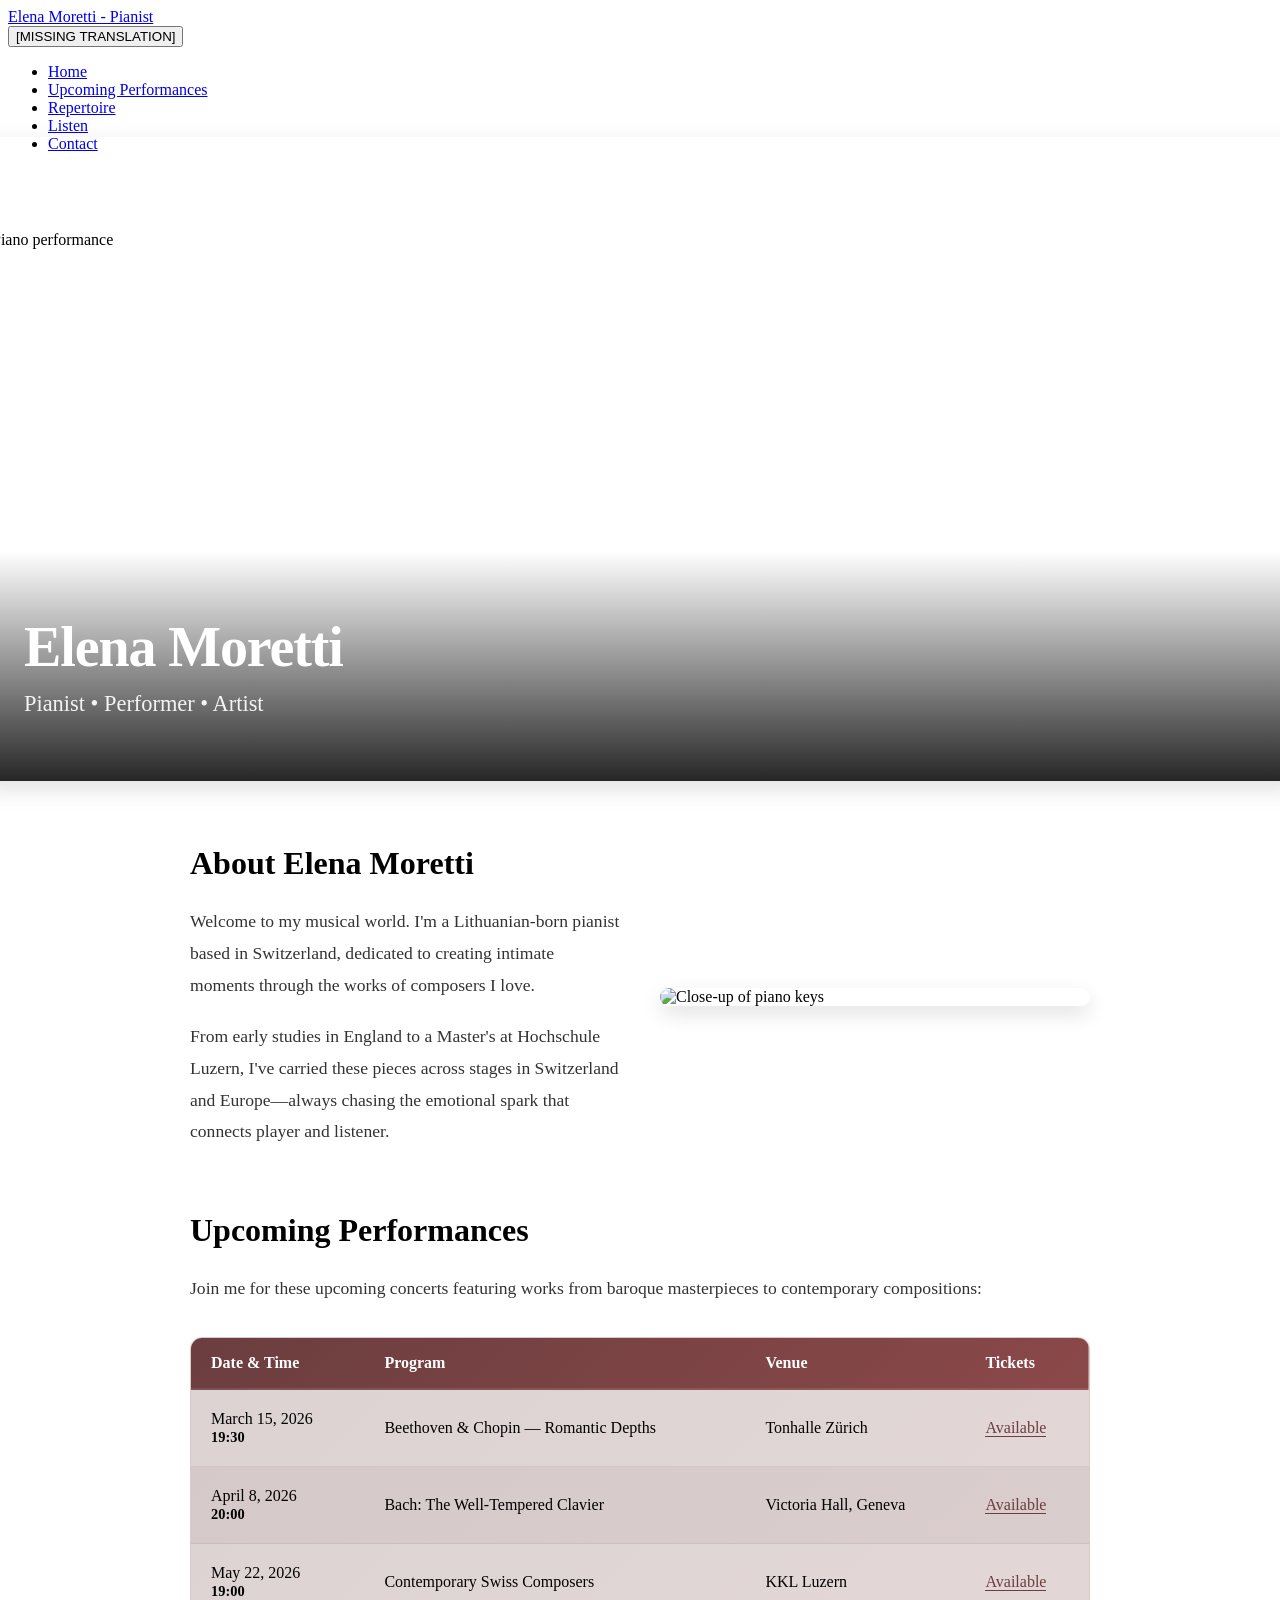
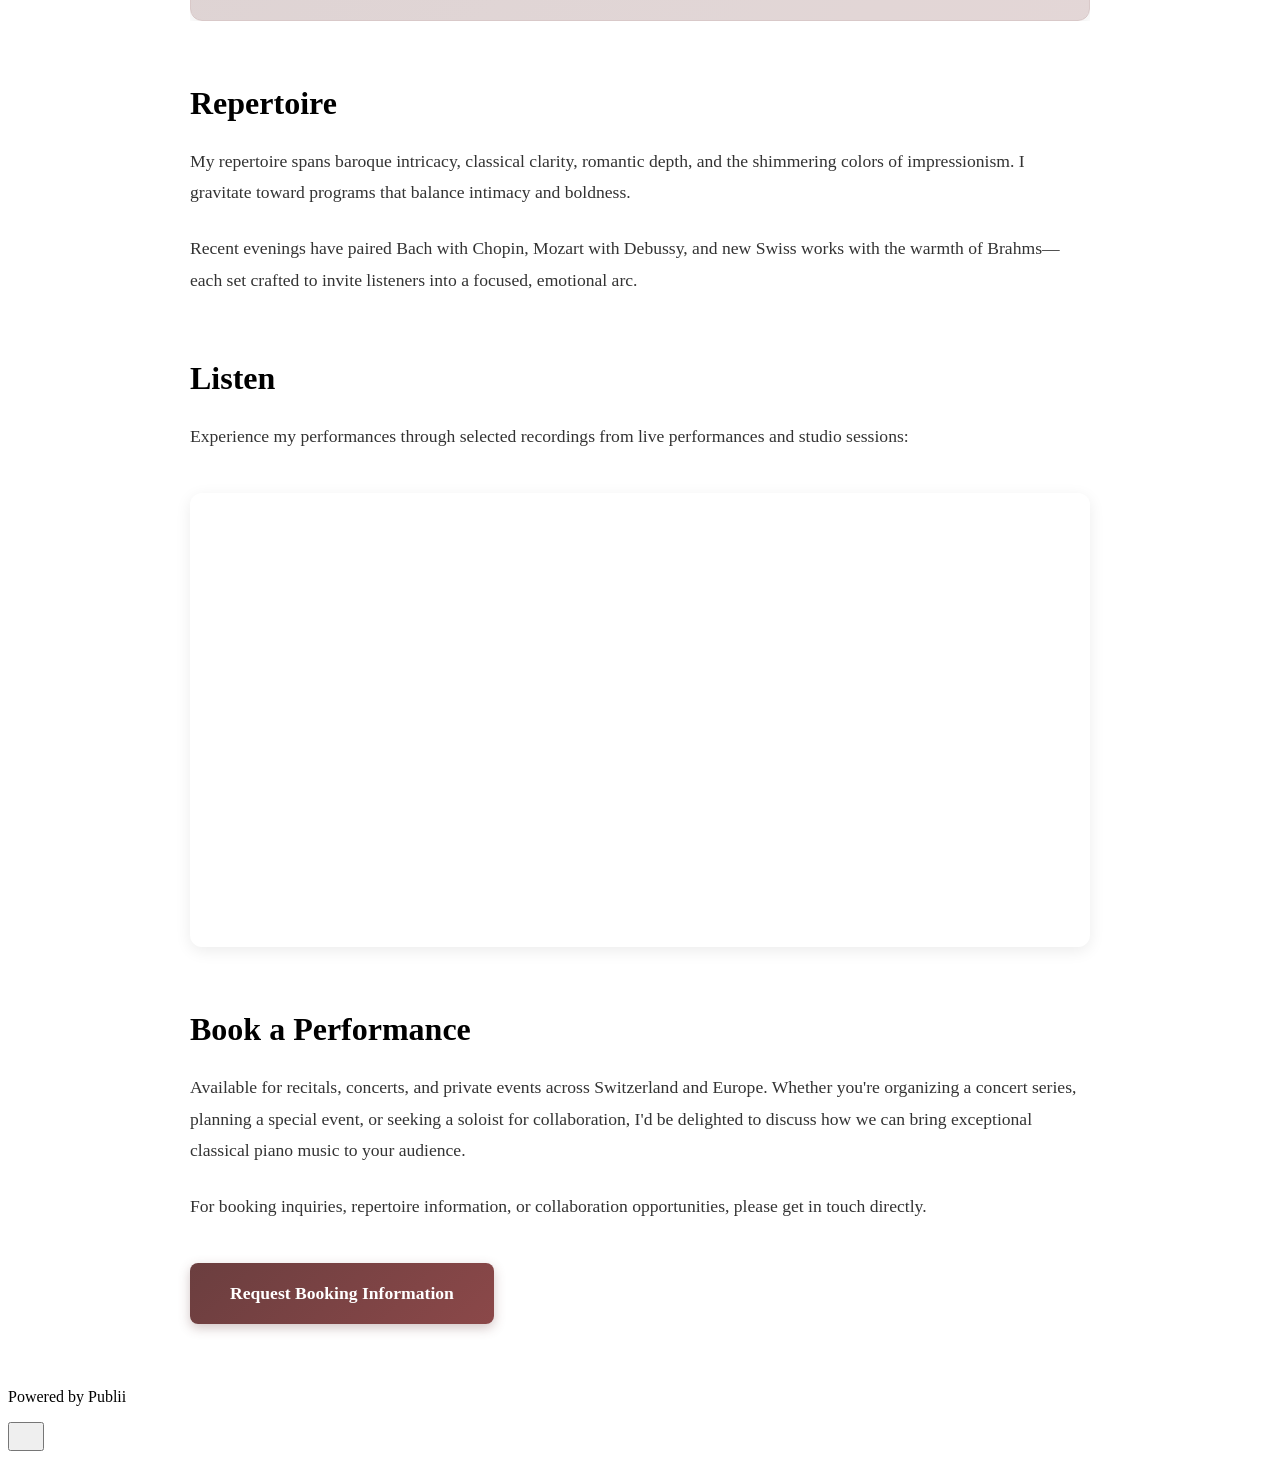
==== index.html @ 1ff9d16b "Updated from Publii" ====
<!DOCTYPE html><html lang="en-gb"><head><meta charset="utf-8"><meta http-equiv="X-UA-Compatible" content="IE=edge"><meta name="viewport" content="width=device-width,initial-scale=1"><title>Home - Elena Moretti - Pianist</title><meta name="description" content="Elena Moretti Pianist • Performer • Artist Welcome to my musical world. I'm a Lithuanian-born pianist based in Switzerland, dedicated to creating intimate moments through the works of composers I love. From early studies in England to a Master's at Hochschule Luzern, I've carried these&hellip;"><meta name="generator" content="Publii Open-Source CMS for Static Site"><link rel="canonical" href="https://Che4ter/Publii_Musician_Theme/"><meta property="og:title" content="Home"><meta property="og:site_name" content="Elena Moretti - Pianist"><meta property="og:description" content="Elena Moretti Pianist • Performer • Artist Welcome to my musical world. I'm a Lithuanian-born pianist based in Switzerland, dedicated to creating intimate moments through the works of composers I love. From early studies in England to a Master's at Hochschule Luzern, I've carried these&hellip;"><meta property="og:url" content="https://Che4ter/Publii_Musician_Theme/"><meta property="og:type" content="article"><link rel="stylesheet" href="https://Che4ter/Publii_Musician_Theme/assets/css/style.css?v=1e2624756b8fd1fd4cda6a45097bf348"><script type="application/ld+json">{"@context":"http://schema.org","@type":"Article","mainEntityOfPage":{"@type":"WebPage","@id":"https://Che4ter/Publii_Musician_Theme/"},"headline":"Home","datePublished":"2026-01-02T12:16+01:00","dateModified":"2026-01-02T19:04+01:00","description":"Elena Moretti Pianist • Performer • Artist Welcome to my musical world. I'm a Lithuanian-born pianist based in Switzerland, dedicated to creating intimate moments through the works of composers I love. From early studies in England to a Master's at Hochschule Luzern, I've carried these&hellip;","author":{"@type":"Person","name":"Elena Moretti","url":"https://Che4ter/Publii_Musician_Theme/authors/elena-moretti/"},"publisher":{"@type":"Organization","name":"Elena Moretti"}}</script><noscript><style>img[loading] {
                    opacity: 1;
                }</style></noscript></head><body class="page-template"><header class="top js-header sticky"><a class="logo" href="https://Che4ter/Publii_Musician_Theme/">Elena Moretti - Pianist</a><nav class="navbar js-navbar"><button class="navbar__toggle js-toggle" aria-label="[MISSING TRANSLATION]" aria-haspopup="true" aria-expanded="false"><span class="navbar__toggle-box"><span class="navbar__toggle-inner">[MISSING TRANSLATION]</span></span></button><ul class="navbar__menu"><li><a href="https://Che4ter/Publii_Musician_Theme/index.html" title="Home" target="_self">Home</a></li><li><a href="https://Che4ter/Publii_Musician_Theme/index.html#performance" target="_self">Upcoming Performances</a></li><li><a href="https://Che4ter/Publii_Musician_Theme/index.html#repertoire" target="_self">Repertoire</a></li><li><a href="https://Che4ter/Publii_Musician_Theme/index.html#listen" target="_self">Listen</a></li><li><a href="https://Che4ter/Publii_Musician_Theme/index.html#booking" target="_self">Contact</a></li></ul></nav></header><main class="page"><div class="post__content" style="padding-top: 0;"><div class="wrapper"><div class="post__content-text"><div class="homepage-hero" style="position: relative; margin: -2rem -2rem 4rem; padding-top: calc(var(--navbar-height, 4.4rem) + 1.5rem); border-radius: var(--border-radius, 12px); overflow: hidden; box-shadow: 0 8px 24px rgba(0,0,0,0.12);"><img loading="lazy" style="width: 100%; height: 550px; object-fit: cover; display: block;" src="https://images.unsplash.com/photo-1507334608139-c6cbaabf6621?q=80&amp;w=1170&amp;auto=format&amp;fit=crop&amp;ixlib=rb-4.1.0&amp;ixid=M3wxMjA3fDB8MHxwaG90by1wYWdlfHx8fGVufDB8fHx8fA%3D%3D" alt="Piano performance" data-is-external-image="true"><div style="position: absolute; bottom: 0; left: 0; right: 0; background: linear-gradient(to top, rgba(0,0,0,0.85), transparent); padding: 4rem 3rem;"><h1 style="margin: 0 0 0.75rem; font-size: 3.5rem; font-weight: bold; color: white; letter-spacing: -0.02em;">Elena Moretti</h1><p style="margin: 0; font-size: 1.4rem; color: rgba(255,255,255,0.92); font-weight: 300;">Pianist • Performer • Artist</p></div></div><div style="max-width: 900px; margin: 0 auto; padding: 0 1.5rem;"><section id="about" style="margin-bottom: 4rem;"><div style="display: grid; grid-template-columns: repeat(auto-fit, minmax(260px, 1fr)); gap: 2.5rem; align-items: center;"><div><h2 style="margin-top: 0; margin-bottom: 1.5rem; font-size: 2rem; color: var(--headings);">About Elena Moretti</h2><p style="font-size: 1.1rem; line-height: 1.8; color: var(--text-color, #333); margin-bottom: 1.25rem;">Welcome to my musical world. I'm a Lithuanian-born pianist based in Switzerland, dedicated to creating intimate moments through the works of composers I love.</p><p style="font-size: 1.1rem; line-height: 1.8; color: var(--text-color, #333); margin: 0;">From early studies in England to a Master's at Hochschule Luzern, I've carried these pieces across stages in Switzerland and Europe—always chasing the emotional spark that connects player and listener.</p></div><div style="border-radius: 12px; overflow: hidden; box-shadow: 0 8px 20px rgba(0,0,0,0.12);"><img loading="lazy" style="width: 100%; display: block; height: auto;" src="https://images.unsplash.com/photo-1660606133456-6f9e86153d24?q=80&amp;w=794&amp;auto=format&amp;fit=crop&amp;ixlib=rb-4.1.0&amp;ixid=M3wxMjA3fDB8MHxwaG90by1wYWdlfHx8fGVufDB8fHx8fA%3D%3D" alt="Close-up of piano keys" data-is-external-image="true"></div></div></section><section id="performances" style="margin-bottom: 4rem;"><h2 style="margin-top: 0; margin-bottom: 1.5rem; font-size: 2rem; color: var(--headings);">Upcoming Performances</h2><p style="font-size: 1.1rem; line-height: 1.8; color: var(--text-color, #333); margin-bottom: 2rem;">Join me for these upcoming concerts featuring works from baroque masterpieces to contemporary compositions:</p><div style="overflow-x: auto; margin: 2rem 0;"><table style="width: 100%; border-collapse: separate; border-spacing: 0; border: 1px solid #d9c9c9; border-radius: 12px; overflow: hidden; box-shadow: 0 2px 12px rgba(0,0,0,0.08); background: linear-gradient(135deg, rgba(107,62,63,0.12), rgba(139,72,73,0.1));"><thead><tr style="background: linear-gradient(135deg, #6B3E3F 0%, #8B4849 100%); color: white;"><th style="padding: 1rem 1.25rem; text-align: left; font-weight: 600; border-bottom: 2px solid rgba(255,255,255,0.1);">Date &amp; Time</th><th style="padding: 1rem 1.25rem; text-align: left; font-weight: 600; border-bottom: 2px solid rgba(255,255,255,0.1);">Program</th><th style="padding: 1rem 1.25rem; text-align: left; font-weight: 600; border-bottom: 2px solid rgba(255,255,255,0.1);">Venue</th><th style="padding: 1rem 1.25rem; text-align: left; font-weight: 600; border-bottom: 2px solid rgba(255,255,255,0.1);">Tickets</th></tr></thead><tbody><tr style="background: rgba(107,62,63,0.12); transition: background 0.2s;"><td style="padding: 1.25rem; border-bottom: 1px solid rgba(0,0,0,0.06); font-weight: 500;">March 15, 2026<br><span style="font-size: 0.9em; font-weight: 600; color: inherit;">19:30</span></td><td style="padding: 1.25rem; border-bottom: 1px solid rgba(0,0,0,0.06);">Beethoven &amp; Chopin — Romantic Depths</td><td style="padding: 1.25rem; border-bottom: 1px solid rgba(0,0,0,0.06);">Tonhalle Zürich</td><td style="padding: 1.25rem; border-bottom: 1px solid rgba(0,0,0,0.06);"><a href="#" style="color: #6b3e3f; text-decoration: none; font-weight: 500; border-bottom: 1px solid #6B3E3F;">Available</a></td></tr><tr style="background: rgba(107,62,63,0.18); transition: background 0.2s;"><td style="padding: 1.25rem; border-bottom: 1px solid rgba(0,0,0,0.06); font-weight: 500;">April 8, 2026<br><span style="font-size: 0.9em; font-weight: 600; color: inherit;">20:00</span></td><td style="padding: 1.25rem; border-bottom: 1px solid rgba(0,0,0,0.06);">Bach: The Well-Tempered Clavier</td><td style="padding: 1.25rem; border-bottom: 1px solid rgba(0,0,0,0.06);">Victoria Hall, Geneva</td><td style="padding: 1.25rem; border-bottom: 1px solid rgba(0,0,0,0.06);"><a href="#" style="color: #6b3e3f; text-decoration: none; font-weight: 500; border-bottom: 1px solid #6B3E3F;">Available</a></td></tr><tr style="background: rgba(107,62,63,0.12); transition: background 0.2s;"><td style="padding: 1.25rem; font-weight: 500;">May 22, 2026<br><span style="font-size: 0.9em; font-weight: 600; color: inherit;">19:00</span></td><td style="padding: 1.25rem;">Contemporary Swiss Composers</td><td style="padding: 1.25rem;">KKL Luzern</td><td style="padding: 1.25rem;"><a href="#" style="color: #6b3e3f; text-decoration: none; font-weight: 500; border-bottom: 1px solid #6B3E3F;">Available</a></td></tr></tbody></table></div></section><section id="repertoire" style="margin-bottom: 4rem;"><h2 style="margin-top: 0; margin-bottom: 1.5rem; font-size: 2rem; color: var(--headings);">Repertoire</h2><p style="font-size: 1.1rem; line-height: 1.8; color: var(--text-color, #333); margin-bottom: 1.5rem;">My repertoire spans baroque intricacy, classical clarity, romantic depth, and the shimmering colors of impressionism. I gravitate toward programs that balance intimacy and boldness.</p><p style="font-size: 1.1rem; line-height: 1.8; color: var(--text-color, #333);">Recent evenings have paired Bach with Chopin, Mozart with Debussy, and new Swiss works with the warmth of Brahms—each set crafted to invite listeners into a focused, emotional arc.</p></section><section id="listen" style="margin-bottom: 4rem;"><h2 style="margin-top: 0; margin-bottom: 1.5rem; font-size: 2rem; color: var(--headings);">Listen</h2><p style="font-size: 1.1rem; line-height: 1.8; color: var(--text-color, #333); margin-bottom: 2rem;">Experience my performances through selected recordings from live performances and studio sessions:</p><div style="margin: 2.5rem 0; border-radius: 12px; overflow: hidden; box-shadow: 0 4px 16px rgba(0,0,0,0.08);"><div class="post__iframe"><iframe loading="lazy" width="100%" height="450" scrolling="no" frameborder="no" allow="autoplay" src="https://w.soundcloud.com/player/?url=https%3A//api.soundcloud.com/playlists/soundcloud%253Aplaylists%253A734469195&amp;color=%236B3E3F&amp;auto_play=false&amp;hide_related=false&amp;show_comments=true&amp;show_user=true&amp;show_reposts=false&amp;show_teaser=true"></iframe></div></div></section><section id="booking" style="margin-bottom: 4rem;"><h2 style="margin-top: 0; margin-bottom: 1.5rem; font-size: 2rem; color: var(--headings);">Book a Performance</h2><p style="font-size: 1.1rem; line-height: 1.8; color: var(--text-color, #333); margin-bottom: 1.5rem;">Available for recitals, concerts, and private events across Switzerland and Europe. Whether you're organizing a concert series, planning a special event, or seeking a soloist for collaboration, I'd be delighted to discuss how we can bring exceptional classical piano music to your audience.</p><p style="font-size: 1.1rem; line-height: 1.8; color: var(--text-color, #333); margin-bottom: 2rem;">For booking inquiries, repertoire information, or collaboration opportunities, please get in touch directly.</p><p style="margin-top: 2.5rem;"><a href="mailto:your.email@example.com" style="display: inline-block; padding: 1.25rem 2.5rem; background: linear-gradient(135deg, #6B3E3F 0%, #8B4849 100%); color: white; text-decoration: none; border-radius: 8px; font-weight: 600; font-size: 1.1rem; box-shadow: 0 4px 12px rgba(107, 62, 63, 0.3); transition: all 0.3s ease;">Request Booking Information</a></p></section></div></div></div></div></main><footer class="footer"><div class="wrapper"><div class="footer__copyright"><p>Powered by Publii</p></div><button id="backToTop" class="footer__bttop" aria-label="[MISSING TRANSLATION]" title="[MISSING TRANSLATION]"><svg width="20" height="20"><use xlink:href="https://Che4ter/Publii_Musician_Theme/assets/svg/svg-map.svg#toparrow"/></svg></button></div></footer><script defer="defer" src="https://Che4ter/Publii_Musician_Theme/assets/js/scripts.min.js?v=ffcbea6c02c8178d10092962b235a5b0"></script><script>window.publiiThemeMenuConfig={mobileMenuMode:'sidebar',animationSpeed:300,submenuWidth: 'auto',doubleClickTime:500,mobileMenuExpandableSubmenus:true,relatedContainerForOverlayMenuSelector:'.top'};</script><script>var images = document.querySelectorAll('img[loading]');
        for (var i = 0; i < images.length; i++) {
            if (images[i].complete) {
                images[i].classList.add('is-loaded');
            } else {
                images[i].addEventListener('load', function () {
                    this.classList.add('is-loaded');
                }, false);
            }
        }</script></body></html>
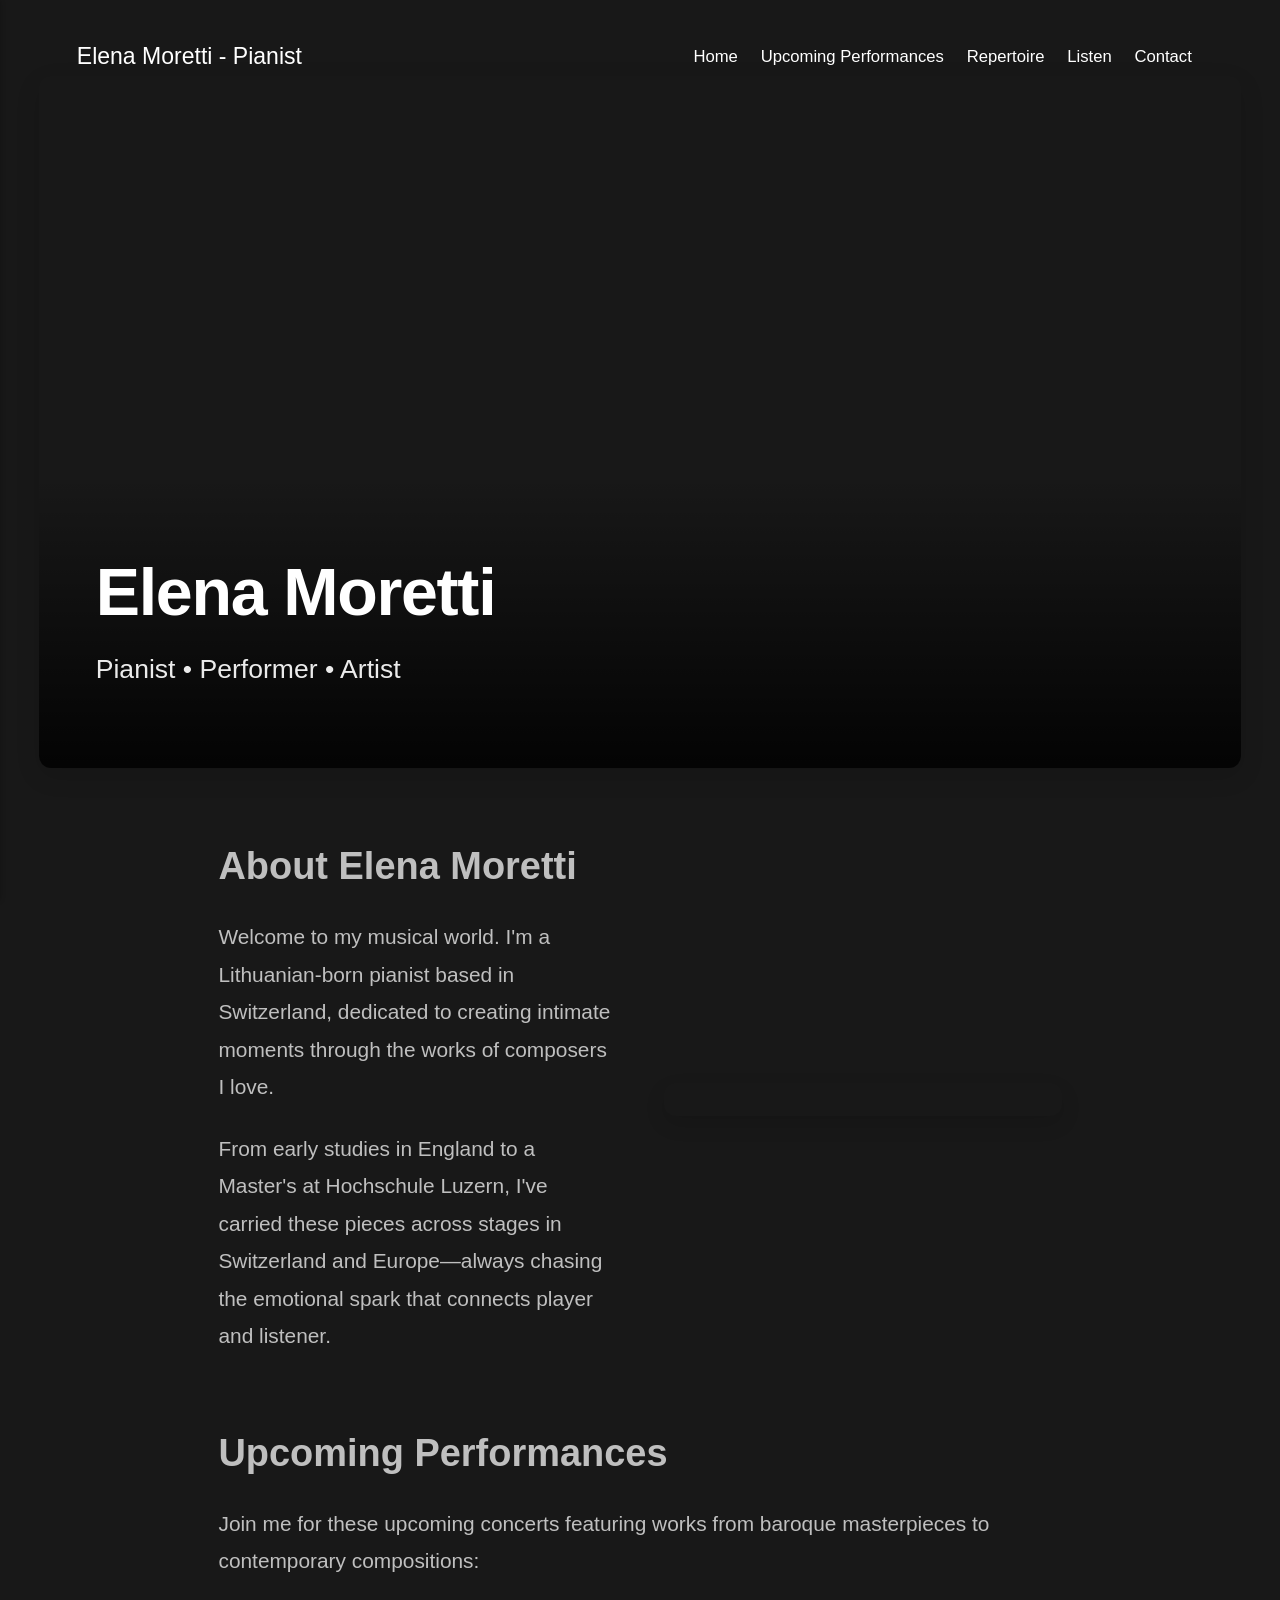
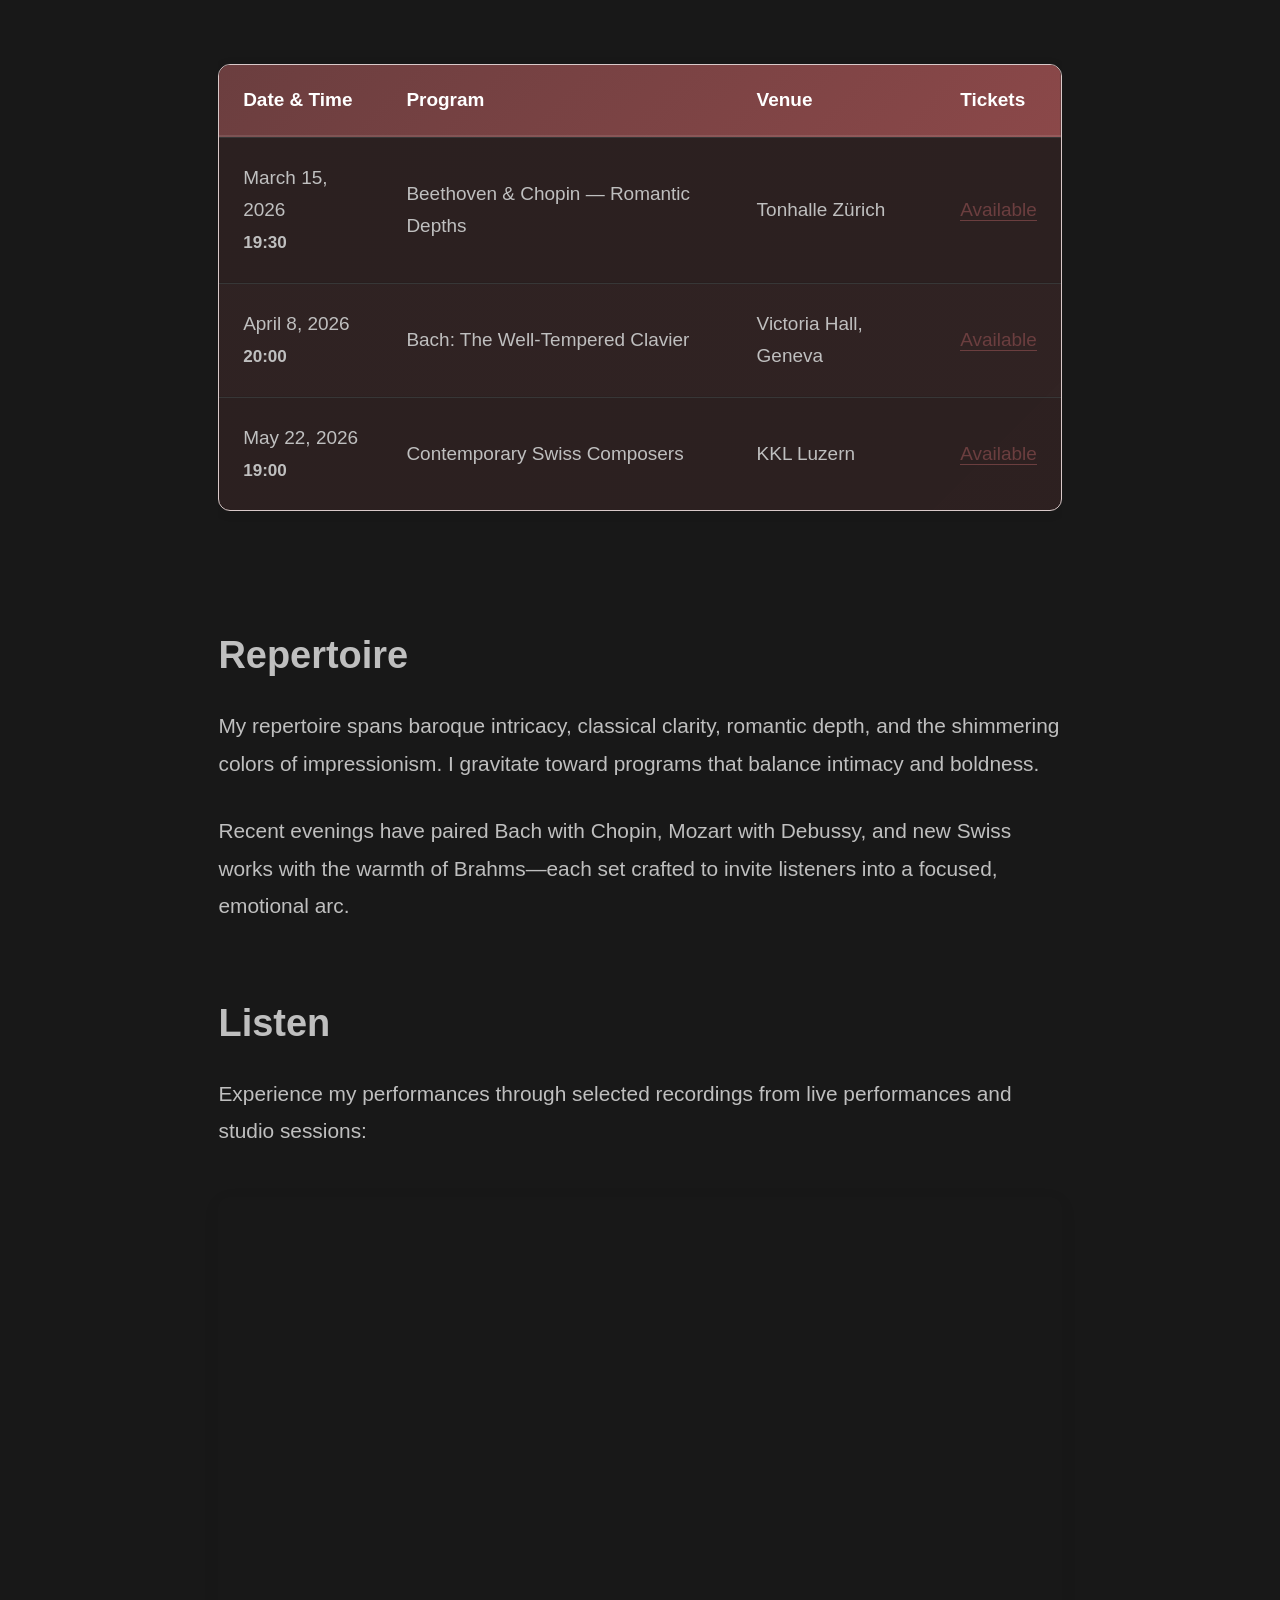
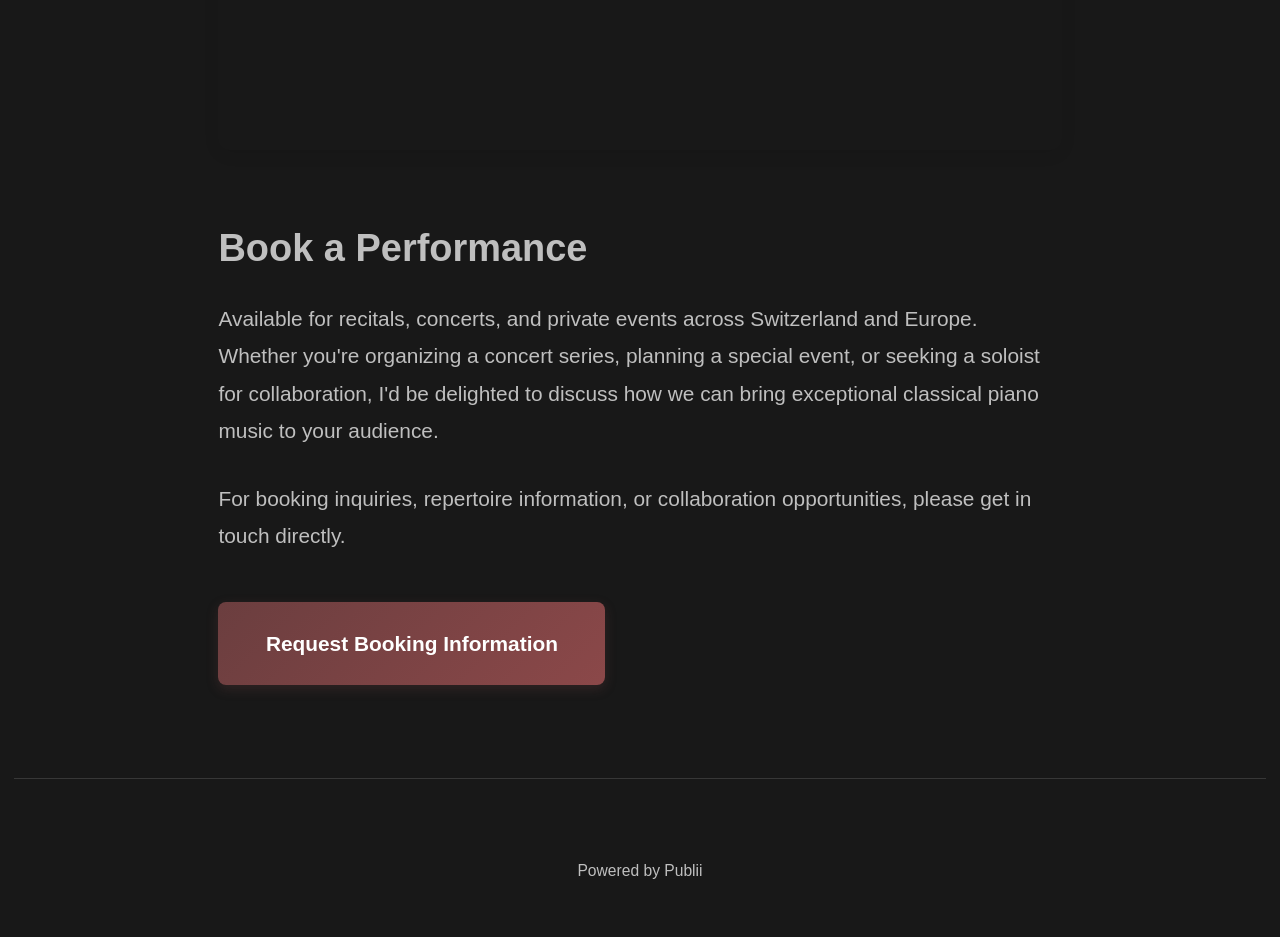
==== commit a005951b: "Updated from Publii" ====
--- a/index.html
+++ b/index.html
@@ -1,6 +1,6 @@
-<!DOCTYPE html><html lang="en-gb"><head><meta charset="utf-8"><meta http-equiv="X-UA-Compatible" content="IE=edge"><meta name="viewport" content="width=device-width,initial-scale=1"><title>Home - Elena Moretti - Pianist</title><meta name="description" content="Elena Moretti Pianist • Performer • Artist Welcome to my musical world. I'm a Lithuanian-born pianist based in Switzerland, dedicated to creating intimate moments through the works of composers I love. From early studies in England to a Master's at Hochschule Luzern, I've carried these&hellip;"><meta name="generator" content="Publii Open-Source CMS for Static Site"><link rel="canonical" href="https://Che4ter/Publii_Musician_Theme/"><meta property="og:title" content="Home"><meta property="og:site_name" content="Elena Moretti - Pianist"><meta property="og:description" content="Elena Moretti Pianist • Performer • Artist Welcome to my musical world. I'm a Lithuanian-born pianist based in Switzerland, dedicated to creating intimate moments through the works of composers I love. From early studies in England to a Master's at Hochschule Luzern, I've carried these&hellip;"><meta property="og:url" content="https://Che4ter/Publii_Musician_Theme/"><meta property="og:type" content="article"><link rel="stylesheet" href="https://Che4ter/Publii_Musician_Theme/assets/css/style.css?v=1e2624756b8fd1fd4cda6a45097bf348"><script type="application/ld+json">{"@context":"http://schema.org","@type":"Article","mainEntityOfPage":{"@type":"WebPage","@id":"https://Che4ter/Publii_Musician_Theme/"},"headline":"Home","datePublished":"2026-01-02T12:16+01:00","dateModified":"2026-01-02T19:04+01:00","description":"Elena Moretti Pianist • Performer • Artist Welcome to my musical world. I'm a Lithuanian-born pianist based in Switzerland, dedicated to creating intimate moments through the works of composers I love. From early studies in England to a Master's at Hochschule Luzern, I've carried these&hellip;","author":{"@type":"Person","name":"Elena Moretti","url":"https://Che4ter/Publii_Musician_Theme/authors/elena-moretti/"},"publisher":{"@type":"Organization","name":"Elena Moretti"}}</script><noscript><style>img[loading] {
+<!DOCTYPE html><html lang="en-gb"><head><meta charset="utf-8"><meta http-equiv="X-UA-Compatible" content="IE=edge"><meta name="viewport" content="width=device-width,initial-scale=1"><title>Home - Elena Moretti - Pianist</title><meta name="description" content="Elena Moretti Pianist • Performer • Artist Welcome to my musical world. I'm a Lithuanian-born pianist based in Switzerland, dedicated to creating intimate moments through the works of composers I love. From early studies in England to a Master's at Hochschule Luzern, I've carried these&hellip;"><meta name="generator" content="Publii Open-Source CMS for Static Site"><link rel="canonical" href="https://che4ter.github.io/Publii_Musician_Theme/"><meta property="og:title" content="Home"><meta property="og:site_name" content="Elena Moretti - Pianist"><meta property="og:description" content="Elena Moretti Pianist • Performer • Artist Welcome to my musical world. I'm a Lithuanian-born pianist based in Switzerland, dedicated to creating intimate moments through the works of composers I love. From early studies in England to a Master's at Hochschule Luzern, I've carried these&hellip;"><meta property="og:url" content="https://che4ter.github.io/Publii_Musician_Theme/"><meta property="og:type" content="article"><link rel="stylesheet" href="https://che4ter.github.io/Publii_Musician_Theme/assets/css/style.css?v=1e2624756b8fd1fd4cda6a45097bf348"><script type="application/ld+json">{"@context":"http://schema.org","@type":"Article","mainEntityOfPage":{"@type":"WebPage","@id":"https://che4ter.github.io/Publii_Musician_Theme/"},"headline":"Home","datePublished":"2026-01-02T12:16+01:00","dateModified":"2026-01-02T19:04+01:00","description":"Elena Moretti Pianist • Performer • Artist Welcome to my musical world. I'm a Lithuanian-born pianist based in Switzerland, dedicated to creating intimate moments through the works of composers I love. From early studies in England to a Master's at Hochschule Luzern, I've carried these&hellip;","author":{"@type":"Person","name":"Elena Moretti","url":"https://che4ter.github.io/Publii_Musician_Theme/authors/elena-moretti/"},"publisher":{"@type":"Organization","name":"Elena Moretti"}}</script><noscript><style>img[loading] {
                     opacity: 1;
-                }</style></noscript></head><body class="page-template"><header class="top js-header sticky"><a class="logo" href="https://Che4ter/Publii_Musician_Theme/">Elena Moretti - Pianist</a><nav class="navbar js-navbar"><button class="navbar__toggle js-toggle" aria-label="[MISSING TRANSLATION]" aria-haspopup="true" aria-expanded="false"><span class="navbar__toggle-box"><span class="navbar__toggle-inner">[MISSING TRANSLATION]</span></span></button><ul class="navbar__menu"><li><a href="https://Che4ter/Publii_Musician_Theme/index.html" title="Home" target="_self">Home</a></li><li><a href="https://Che4ter/Publii_Musician_Theme/index.html#performance" target="_self">Upcoming Performances</a></li><li><a href="https://Che4ter/Publii_Musician_Theme/index.html#repertoire" target="_self">Repertoire</a></li><li><a href="https://Che4ter/Publii_Musician_Theme/index.html#listen" target="_self">Listen</a></li><li><a href="https://Che4ter/Publii_Musician_Theme/index.html#booking" target="_self">Contact</a></li></ul></nav></header><main class="page"><div class="post__content" style="padding-top: 0;"><div class="wrapper"><div class="post__content-text"><div class="homepage-hero" style="position: relative; margin: -2rem -2rem 4rem; padding-top: calc(var(--navbar-height, 4.4rem) + 1.5rem); border-radius: var(--border-radius, 12px); overflow: hidden; box-shadow: 0 8px 24px rgba(0,0,0,0.12);"><img loading="lazy" style="width: 100%; height: 550px; object-fit: cover; display: block;" src="https://images.unsplash.com/photo-1507334608139-c6cbaabf6621?q=80&amp;w=1170&amp;auto=format&amp;fit=crop&amp;ixlib=rb-4.1.0&amp;ixid=M3wxMjA3fDB8MHxwaG90by1wYWdlfHx8fGVufDB8fHx8fA%3D%3D" alt="Piano performance" data-is-external-image="true"><div style="position: absolute; bottom: 0; left: 0; right: 0; background: linear-gradient(to top, rgba(0,0,0,0.85), transparent); padding: 4rem 3rem;"><h1 style="margin: 0 0 0.75rem; font-size: 3.5rem; font-weight: bold; color: white; letter-spacing: -0.02em;">Elena Moretti</h1><p style="margin: 0; font-size: 1.4rem; color: rgba(255,255,255,0.92); font-weight: 300;">Pianist • Performer • Artist</p></div></div><div style="max-width: 900px; margin: 0 auto; padding: 0 1.5rem;"><section id="about" style="margin-bottom: 4rem;"><div style="display: grid; grid-template-columns: repeat(auto-fit, minmax(260px, 1fr)); gap: 2.5rem; align-items: center;"><div><h2 style="margin-top: 0; margin-bottom: 1.5rem; font-size: 2rem; color: var(--headings);">About Elena Moretti</h2><p style="font-size: 1.1rem; line-height: 1.8; color: var(--text-color, #333); margin-bottom: 1.25rem;">Welcome to my musical world. I'm a Lithuanian-born pianist based in Switzerland, dedicated to creating intimate moments through the works of composers I love.</p><p style="font-size: 1.1rem; line-height: 1.8; color: var(--text-color, #333); margin: 0;">From early studies in England to a Master's at Hochschule Luzern, I've carried these pieces across stages in Switzerland and Europe—always chasing the emotional spark that connects player and listener.</p></div><div style="border-radius: 12px; overflow: hidden; box-shadow: 0 8px 20px rgba(0,0,0,0.12);"><img loading="lazy" style="width: 100%; display: block; height: auto;" src="https://images.unsplash.com/photo-1660606133456-6f9e86153d24?q=80&amp;w=794&amp;auto=format&amp;fit=crop&amp;ixlib=rb-4.1.0&amp;ixid=M3wxMjA3fDB8MHxwaG90by1wYWdlfHx8fGVufDB8fHx8fA%3D%3D" alt="Close-up of piano keys" data-is-external-image="true"></div></div></section><section id="performances" style="margin-bottom: 4rem;"><h2 style="margin-top: 0; margin-bottom: 1.5rem; font-size: 2rem; color: var(--headings);">Upcoming Performances</h2><p style="font-size: 1.1rem; line-height: 1.8; color: var(--text-color, #333); margin-bottom: 2rem;">Join me for these upcoming concerts featuring works from baroque masterpieces to contemporary compositions:</p><div style="overflow-x: auto; margin: 2rem 0;"><table style="width: 100%; border-collapse: separate; border-spacing: 0; border: 1px solid #d9c9c9; border-radius: 12px; overflow: hidden; box-shadow: 0 2px 12px rgba(0,0,0,0.08); background: linear-gradient(135deg, rgba(107,62,63,0.12), rgba(139,72,73,0.1));"><thead><tr style="background: linear-gradient(135deg, #6B3E3F 0%, #8B4849 100%); color: white;"><th style="padding: 1rem 1.25rem; text-align: left; font-weight: 600; border-bottom: 2px solid rgba(255,255,255,0.1);">Date &amp; Time</th><th style="padding: 1rem 1.25rem; text-align: left; font-weight: 600; border-bottom: 2px solid rgba(255,255,255,0.1);">Program</th><th style="padding: 1rem 1.25rem; text-align: left; font-weight: 600; border-bottom: 2px solid rgba(255,255,255,0.1);">Venue</th><th style="padding: 1rem 1.25rem; text-align: left; font-weight: 600; border-bottom: 2px solid rgba(255,255,255,0.1);">Tickets</th></tr></thead><tbody><tr style="background: rgba(107,62,63,0.12); transition: background 0.2s;"><td style="padding: 1.25rem; border-bottom: 1px solid rgba(0,0,0,0.06); font-weight: 500;">March 15, 2026<br><span style="font-size: 0.9em; font-weight: 600; color: inherit;">19:30</span></td><td style="padding: 1.25rem; border-bottom: 1px solid rgba(0,0,0,0.06);">Beethoven &amp; Chopin — Romantic Depths</td><td style="padding: 1.25rem; border-bottom: 1px solid rgba(0,0,0,0.06);">Tonhalle Zürich</td><td style="padding: 1.25rem; border-bottom: 1px solid rgba(0,0,0,0.06);"><a href="#" style="color: #6b3e3f; text-decoration: none; font-weight: 500; border-bottom: 1px solid #6B3E3F;">Available</a></td></tr><tr style="background: rgba(107,62,63,0.18); transition: background 0.2s;"><td style="padding: 1.25rem; border-bottom: 1px solid rgba(0,0,0,0.06); font-weight: 500;">April 8, 2026<br><span style="font-size: 0.9em; font-weight: 600; color: inherit;">20:00</span></td><td style="padding: 1.25rem; border-bottom: 1px solid rgba(0,0,0,0.06);">Bach: The Well-Tempered Clavier</td><td style="padding: 1.25rem; border-bottom: 1px solid rgba(0,0,0,0.06);">Victoria Hall, Geneva</td><td style="padding: 1.25rem; border-bottom: 1px solid rgba(0,0,0,0.06);"><a href="#" style="color: #6b3e3f; text-decoration: none; font-weight: 500; border-bottom: 1px solid #6B3E3F;">Available</a></td></tr><tr style="background: rgba(107,62,63,0.12); transition: background 0.2s;"><td style="padding: 1.25rem; font-weight: 500;">May 22, 2026<br><span style="font-size: 0.9em; font-weight: 600; color: inherit;">19:00</span></td><td style="padding: 1.25rem;">Contemporary Swiss Composers</td><td style="padding: 1.25rem;">KKL Luzern</td><td style="padding: 1.25rem;"><a href="#" style="color: #6b3e3f; text-decoration: none; font-weight: 500; border-bottom: 1px solid #6B3E3F;">Available</a></td></tr></tbody></table></div></section><section id="repertoire" style="margin-bottom: 4rem;"><h2 style="margin-top: 0; margin-bottom: 1.5rem; font-size: 2rem; color: var(--headings);">Repertoire</h2><p style="font-size: 1.1rem; line-height: 1.8; color: var(--text-color, #333); margin-bottom: 1.5rem;">My repertoire spans baroque intricacy, classical clarity, romantic depth, and the shimmering colors of impressionism. I gravitate toward programs that balance intimacy and boldness.</p><p style="font-size: 1.1rem; line-height: 1.8; color: var(--text-color, #333);">Recent evenings have paired Bach with Chopin, Mozart with Debussy, and new Swiss works with the warmth of Brahms—each set crafted to invite listeners into a focused, emotional arc.</p></section><section id="listen" style="margin-bottom: 4rem;"><h2 style="margin-top: 0; margin-bottom: 1.5rem; font-size: 2rem; color: var(--headings);">Listen</h2><p style="font-size: 1.1rem; line-height: 1.8; color: var(--text-color, #333); margin-bottom: 2rem;">Experience my performances through selected recordings from live performances and studio sessions:</p><div style="margin: 2.5rem 0; border-radius: 12px; overflow: hidden; box-shadow: 0 4px 16px rgba(0,0,0,0.08);"><div class="post__iframe"><iframe loading="lazy" width="100%" height="450" scrolling="no" frameborder="no" allow="autoplay" src="https://w.soundcloud.com/player/?url=https%3A//api.soundcloud.com/playlists/soundcloud%253Aplaylists%253A734469195&amp;color=%236B3E3F&amp;auto_play=false&amp;hide_related=false&amp;show_comments=true&amp;show_user=true&amp;show_reposts=false&amp;show_teaser=true"></iframe></div></div></section><section id="booking" style="margin-bottom: 4rem;"><h2 style="margin-top: 0; margin-bottom: 1.5rem; font-size: 2rem; color: var(--headings);">Book a Performance</h2><p style="font-size: 1.1rem; line-height: 1.8; color: var(--text-color, #333); margin-bottom: 1.5rem;">Available for recitals, concerts, and private events across Switzerland and Europe. Whether you're organizing a concert series, planning a special event, or seeking a soloist for collaboration, I'd be delighted to discuss how we can bring exceptional classical piano music to your audience.</p><p style="font-size: 1.1rem; line-height: 1.8; color: var(--text-color, #333); margin-bottom: 2rem;">For booking inquiries, repertoire information, or collaboration opportunities, please get in touch directly.</p><p style="margin-top: 2.5rem;"><a href="mailto:your.email@example.com" style="display: inline-block; padding: 1.25rem 2.5rem; background: linear-gradient(135deg, #6B3E3F 0%, #8B4849 100%); color: white; text-decoration: none; border-radius: 8px; font-weight: 600; font-size: 1.1rem; box-shadow: 0 4px 12px rgba(107, 62, 63, 0.3); transition: all 0.3s ease;">Request Booking Information</a></p></section></div></div></div></div></main><footer class="footer"><div class="wrapper"><div class="footer__copyright"><p>Powered by Publii</p></div><button id="backToTop" class="footer__bttop" aria-label="[MISSING TRANSLATION]" title="[MISSING TRANSLATION]"><svg width="20" height="20"><use xlink:href="https://Che4ter/Publii_Musician_Theme/assets/svg/svg-map.svg#toparrow"/></svg></button></div></footer><script defer="defer" src="https://Che4ter/Publii_Musician_Theme/assets/js/scripts.min.js?v=ffcbea6c02c8178d10092962b235a5b0"></script><script>window.publiiThemeMenuConfig={mobileMenuMode:'sidebar',animationSpeed:300,submenuWidth: 'auto',doubleClickTime:500,mobileMenuExpandableSubmenus:true,relatedContainerForOverlayMenuSelector:'.top'};</script><script>var images = document.querySelectorAll('img[loading]');
+                }</style></noscript></head><body class="page-template"><header class="top js-header sticky"><a class="logo" href="https://che4ter.github.io/Publii_Musician_Theme/">Elena Moretti - Pianist</a><nav class="navbar js-navbar"><button class="navbar__toggle js-toggle" aria-label="[MISSING TRANSLATION]" aria-haspopup="true" aria-expanded="false"><span class="navbar__toggle-box"><span class="navbar__toggle-inner">[MISSING TRANSLATION]</span></span></button><ul class="navbar__menu"><li><a href="https://che4ter.github.io/Publii_Musician_Theme/index.html" title="Home" target="_self">Home</a></li><li><a href="https://che4ter.github.io/Publii_Musician_Theme/index.html#performance" target="_self">Upcoming Performances</a></li><li><a href="https://che4ter.github.io/Publii_Musician_Theme/index.html#repertoire" target="_self">Repertoire</a></li><li><a href="https://che4ter.github.io/Publii_Musician_Theme/index.html#listen" target="_self">Listen</a></li><li><a href="https://che4ter.github.io/Publii_Musician_Theme/index.html#booking" target="_self">Contact</a></li></ul></nav></header><main class="page"><div class="post__content" style="padding-top: 0;"><div class="wrapper"><div class="post__content-text"><div class="homepage-hero" style="position: relative; margin: -2rem -2rem 4rem; padding-top: calc(var(--navbar-height, 4.4rem) + 1.5rem); border-radius: var(--border-radius, 12px); overflow: hidden; box-shadow: 0 8px 24px rgba(0,0,0,0.12);"><img loading="lazy" style="width: 100%; height: 550px; object-fit: cover; display: block;" src="https://images.unsplash.com/photo-1507334608139-c6cbaabf6621?q=80&amp;w=1170&amp;auto=format&amp;fit=crop&amp;ixlib=rb-4.1.0&amp;ixid=M3wxMjA3fDB8MHxwaG90by1wYWdlfHx8fGVufDB8fHx8fA%3D%3D" alt="Piano performance" data-is-external-image="true"><div style="position: absolute; bottom: 0; left: 0; right: 0; background: linear-gradient(to top, rgba(0,0,0,0.85), transparent); padding: 4rem 3rem;"><h1 style="margin: 0 0 0.75rem; font-size: 3.5rem; font-weight: bold; color: white; letter-spacing: -0.02em;">Elena Moretti</h1><p style="margin: 0; font-size: 1.4rem; color: rgba(255,255,255,0.92); font-weight: 300;">Pianist • Performer • Artist</p></div></div><div style="max-width: 900px; margin: 0 auto; padding: 0 1.5rem;"><section id="about" style="margin-bottom: 4rem;"><div style="display: grid; grid-template-columns: repeat(auto-fit, minmax(260px, 1fr)); gap: 2.5rem; align-items: center;"><div><h2 style="margin-top: 0; margin-bottom: 1.5rem; font-size: 2rem; color: var(--headings);">About Elena Moretti</h2><p style="font-size: 1.1rem; line-height: 1.8; color: var(--text-color, #333); margin-bottom: 1.25rem;">Welcome to my musical world. I'm a Lithuanian-born pianist based in Switzerland, dedicated to creating intimate moments through the works of composers I love.</p><p style="font-size: 1.1rem; line-height: 1.8; color: var(--text-color, #333); margin: 0;">From early studies in England to a Master's at Hochschule Luzern, I've carried these pieces across stages in Switzerland and Europe—always chasing the emotional spark that connects player and listener.</p></div><div style="border-radius: 12px; overflow: hidden; box-shadow: 0 8px 20px rgba(0,0,0,0.12);"><img loading="lazy" style="width: 100%; display: block; height: auto;" src="https://images.unsplash.com/photo-1660606133456-6f9e86153d24?q=80&amp;w=794&amp;auto=format&amp;fit=crop&amp;ixlib=rb-4.1.0&amp;ixid=M3wxMjA3fDB8MHxwaG90by1wYWdlfHx8fGVufDB8fHx8fA%3D%3D" alt="Close-up of piano keys" data-is-external-image="true"></div></div></section><section id="performances" style="margin-bottom: 4rem;"><h2 style="margin-top: 0; margin-bottom: 1.5rem; font-size: 2rem; color: var(--headings);">Upcoming Performances</h2><p style="font-size: 1.1rem; line-height: 1.8; color: var(--text-color, #333); margin-bottom: 2rem;">Join me for these upcoming concerts featuring works from baroque masterpieces to contemporary compositions:</p><div style="overflow-x: auto; margin: 2rem 0;"><table style="width: 100%; border-collapse: separate; border-spacing: 0; border: 1px solid #d9c9c9; border-radius: 12px; overflow: hidden; box-shadow: 0 2px 12px rgba(0,0,0,0.08); background: linear-gradient(135deg, rgba(107,62,63,0.12), rgba(139,72,73,0.1));"><thead><tr style="background: linear-gradient(135deg, #6B3E3F 0%, #8B4849 100%); color: white;"><th style="padding: 1rem 1.25rem; text-align: left; font-weight: 600; border-bottom: 2px solid rgba(255,255,255,0.1);">Date &amp; Time</th><th style="padding: 1rem 1.25rem; text-align: left; font-weight: 600; border-bottom: 2px solid rgba(255,255,255,0.1);">Program</th><th style="padding: 1rem 1.25rem; text-align: left; font-weight: 600; border-bottom: 2px solid rgba(255,255,255,0.1);">Venue</th><th style="padding: 1rem 1.25rem; text-align: left; font-weight: 600; border-bottom: 2px solid rgba(255,255,255,0.1);">Tickets</th></tr></thead><tbody><tr style="background: rgba(107,62,63,0.12); transition: background 0.2s;"><td style="padding: 1.25rem; border-bottom: 1px solid rgba(0,0,0,0.06); font-weight: 500;">March 15, 2026<br><span style="font-size: 0.9em; font-weight: 600; color: inherit;">19:30</span></td><td style="padding: 1.25rem; border-bottom: 1px solid rgba(0,0,0,0.06);">Beethoven &amp; Chopin — Romantic Depths</td><td style="padding: 1.25rem; border-bottom: 1px solid rgba(0,0,0,0.06);">Tonhalle Zürich</td><td style="padding: 1.25rem; border-bottom: 1px solid rgba(0,0,0,0.06);"><a href="#" style="color: #6b3e3f; text-decoration: none; font-weight: 500; border-bottom: 1px solid #6B3E3F;">Available</a></td></tr><tr style="background: rgba(107,62,63,0.18); transition: background 0.2s;"><td style="padding: 1.25rem; border-bottom: 1px solid rgba(0,0,0,0.06); font-weight: 500;">April 8, 2026<br><span style="font-size: 0.9em; font-weight: 600; color: inherit;">20:00</span></td><td style="padding: 1.25rem; border-bottom: 1px solid rgba(0,0,0,0.06);">Bach: The Well-Tempered Clavier</td><td style="padding: 1.25rem; border-bottom: 1px solid rgba(0,0,0,0.06);">Victoria Hall, Geneva</td><td style="padding: 1.25rem; border-bottom: 1px solid rgba(0,0,0,0.06);"><a href="#" style="color: #6b3e3f; text-decoration: none; font-weight: 500; border-bottom: 1px solid #6B3E3F;">Available</a></td></tr><tr style="background: rgba(107,62,63,0.12); transition: background 0.2s;"><td style="padding: 1.25rem; font-weight: 500;">May 22, 2026<br><span style="font-size: 0.9em; font-weight: 600; color: inherit;">19:00</span></td><td style="padding: 1.25rem;">Contemporary Swiss Composers</td><td style="padding: 1.25rem;">KKL Luzern</td><td style="padding: 1.25rem;"><a href="#" style="color: #6b3e3f; text-decoration: none; font-weight: 500; border-bottom: 1px solid #6B3E3F;">Available</a></td></tr></tbody></table></div></section><section id="repertoire" style="margin-bottom: 4rem;"><h2 style="margin-top: 0; margin-bottom: 1.5rem; font-size: 2rem; color: var(--headings);">Repertoire</h2><p style="font-size: 1.1rem; line-height: 1.8; color: var(--text-color, #333); margin-bottom: 1.5rem;">My repertoire spans baroque intricacy, classical clarity, romantic depth, and the shimmering colors of impressionism. I gravitate toward programs that balance intimacy and boldness.</p><p style="font-size: 1.1rem; line-height: 1.8; color: var(--text-color, #333);">Recent evenings have paired Bach with Chopin, Mozart with Debussy, and new Swiss works with the warmth of Brahms—each set crafted to invite listeners into a focused, emotional arc.</p></section><section id="listen" style="margin-bottom: 4rem;"><h2 style="margin-top: 0; margin-bottom: 1.5rem; font-size: 2rem; color: var(--headings);">Listen</h2><p style="font-size: 1.1rem; line-height: 1.8; color: var(--text-color, #333); margin-bottom: 2rem;">Experience my performances through selected recordings from live performances and studio sessions:</p><div style="margin: 2.5rem 0; border-radius: 12px; overflow: hidden; box-shadow: 0 4px 16px rgba(0,0,0,0.08);"><div class="post__iframe"><iframe loading="lazy" width="100%" height="450" scrolling="no" frameborder="no" allow="autoplay" src="https://w.soundcloud.com/player/?url=https%3A//api.soundcloud.com/playlists/soundcloud%253Aplaylists%253A734469195&amp;color=%236B3E3F&amp;auto_play=false&amp;hide_related=false&amp;show_comments=true&amp;show_user=true&amp;show_reposts=false&amp;show_teaser=true"></iframe></div></div></section><section id="booking" style="margin-bottom: 4rem;"><h2 style="margin-top: 0; margin-bottom: 1.5rem; font-size: 2rem; color: var(--headings);">Book a Performance</h2><p style="font-size: 1.1rem; line-height: 1.8; color: var(--text-color, #333); margin-bottom: 1.5rem;">Available for recitals, concerts, and private events across Switzerland and Europe. Whether you're organizing a concert series, planning a special event, or seeking a soloist for collaboration, I'd be delighted to discuss how we can bring exceptional classical piano music to your audience.</p><p style="font-size: 1.1rem; line-height: 1.8; color: var(--text-color, #333); margin-bottom: 2rem;">For booking inquiries, repertoire information, or collaboration opportunities, please get in touch directly.</p><p style="margin-top: 2.5rem;"><a href="mailto:your.email@example.com" style="display: inline-block; padding: 1.25rem 2.5rem; background: linear-gradient(135deg, #6B3E3F 0%, #8B4849 100%); color: white; text-decoration: none; border-radius: 8px; font-weight: 600; font-size: 1.1rem; box-shadow: 0 4px 12px rgba(107, 62, 63, 0.3); transition: all 0.3s ease;">Request Booking Information</a></p></section></div></div></div></div></main><footer class="footer"><div class="wrapper"><div class="footer__copyright"><p>Powered by Publii</p></div><button id="backToTop" class="footer__bttop" aria-label="[MISSING TRANSLATION]" title="[MISSING TRANSLATION]"><svg width="20" height="20"><use xlink:href="https://che4ter.github.io/Publii_Musician_Theme/assets/svg/svg-map.svg#toparrow"/></svg></button></div></footer><script defer="defer" src="https://che4ter.github.io/Publii_Musician_Theme/assets/js/scripts.min.js?v=ffcbea6c02c8178d10092962b235a5b0"></script><script>window.publiiThemeMenuConfig={mobileMenuMode:'sidebar',animationSpeed:300,submenuWidth: 'auto',doubleClickTime:500,mobileMenuExpandableSubmenus:true,relatedContainerForOverlayMenuSelector:'.top'};</script><script>var images = document.querySelectorAll('img[loading]');
         for (var i = 0; i < images.length; i++) {
             if (images[i].complete) {
                 images[i].classList.add('is-loaded');
